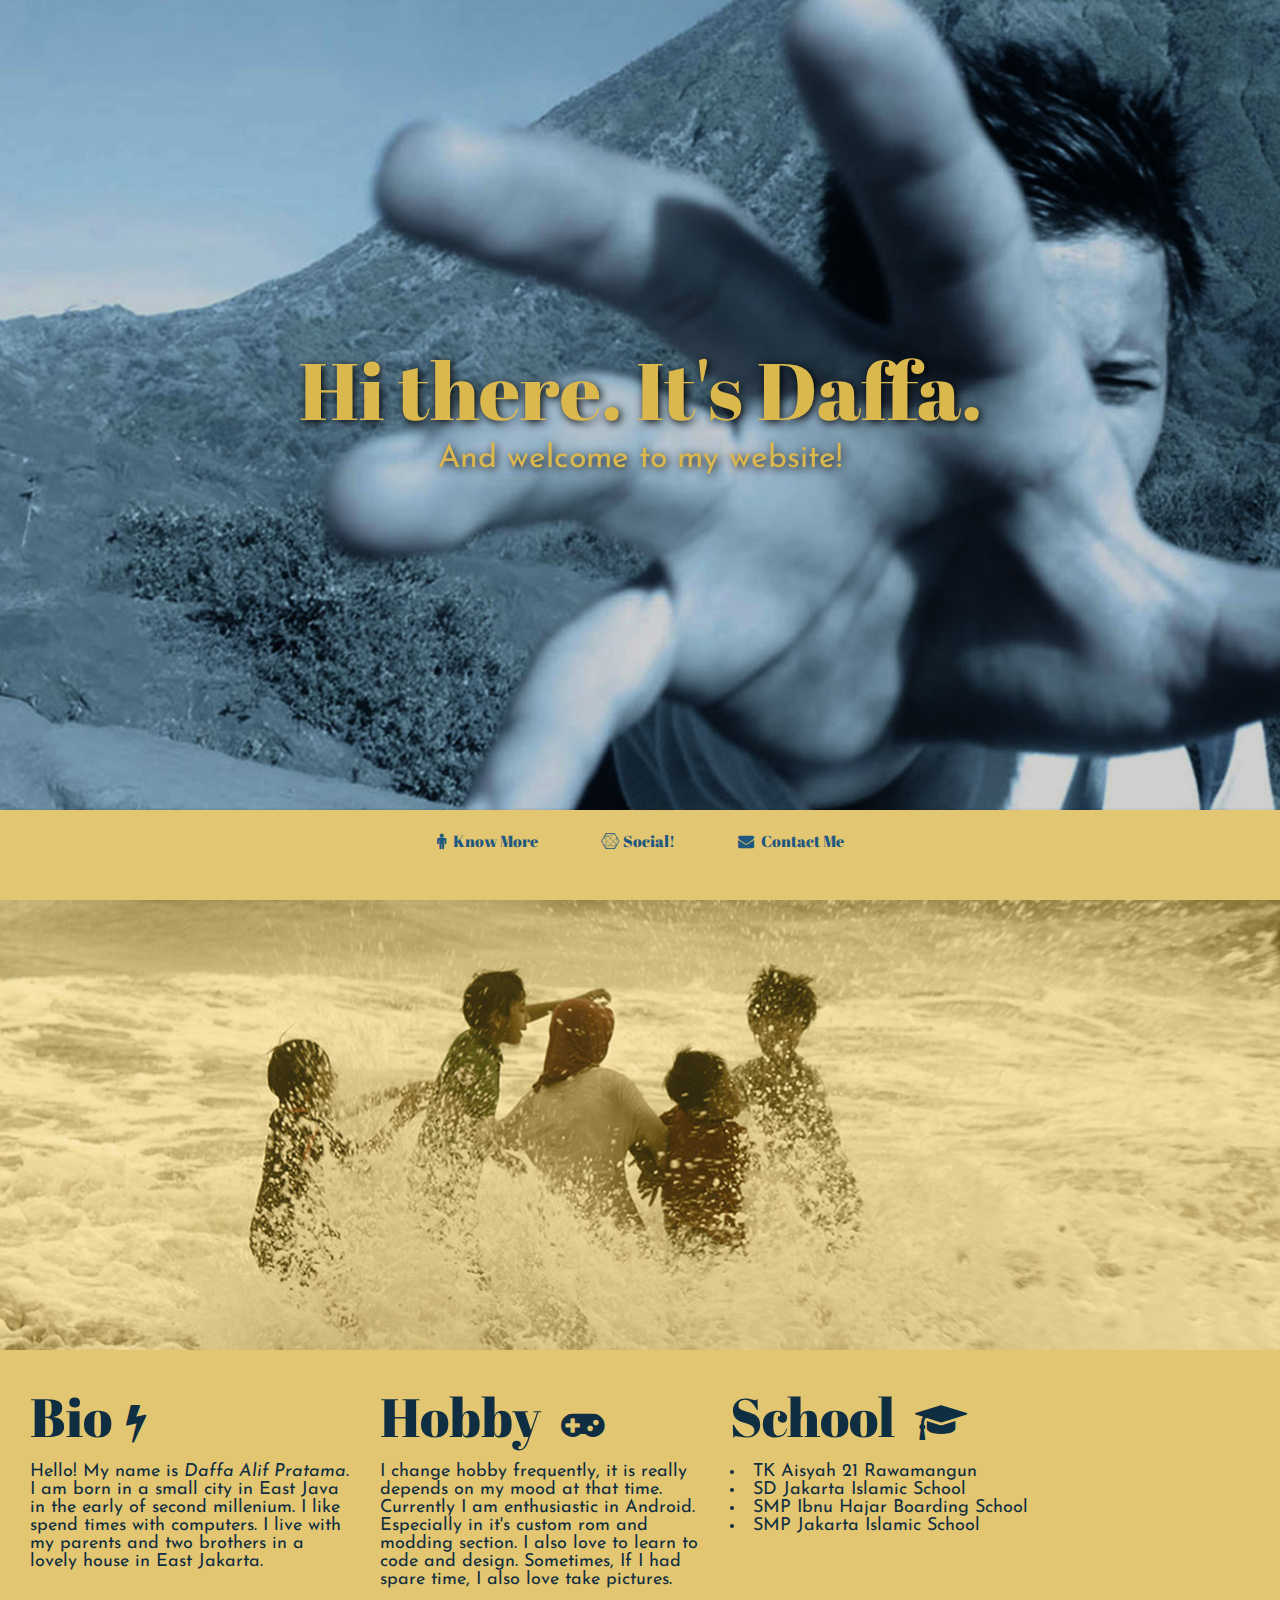
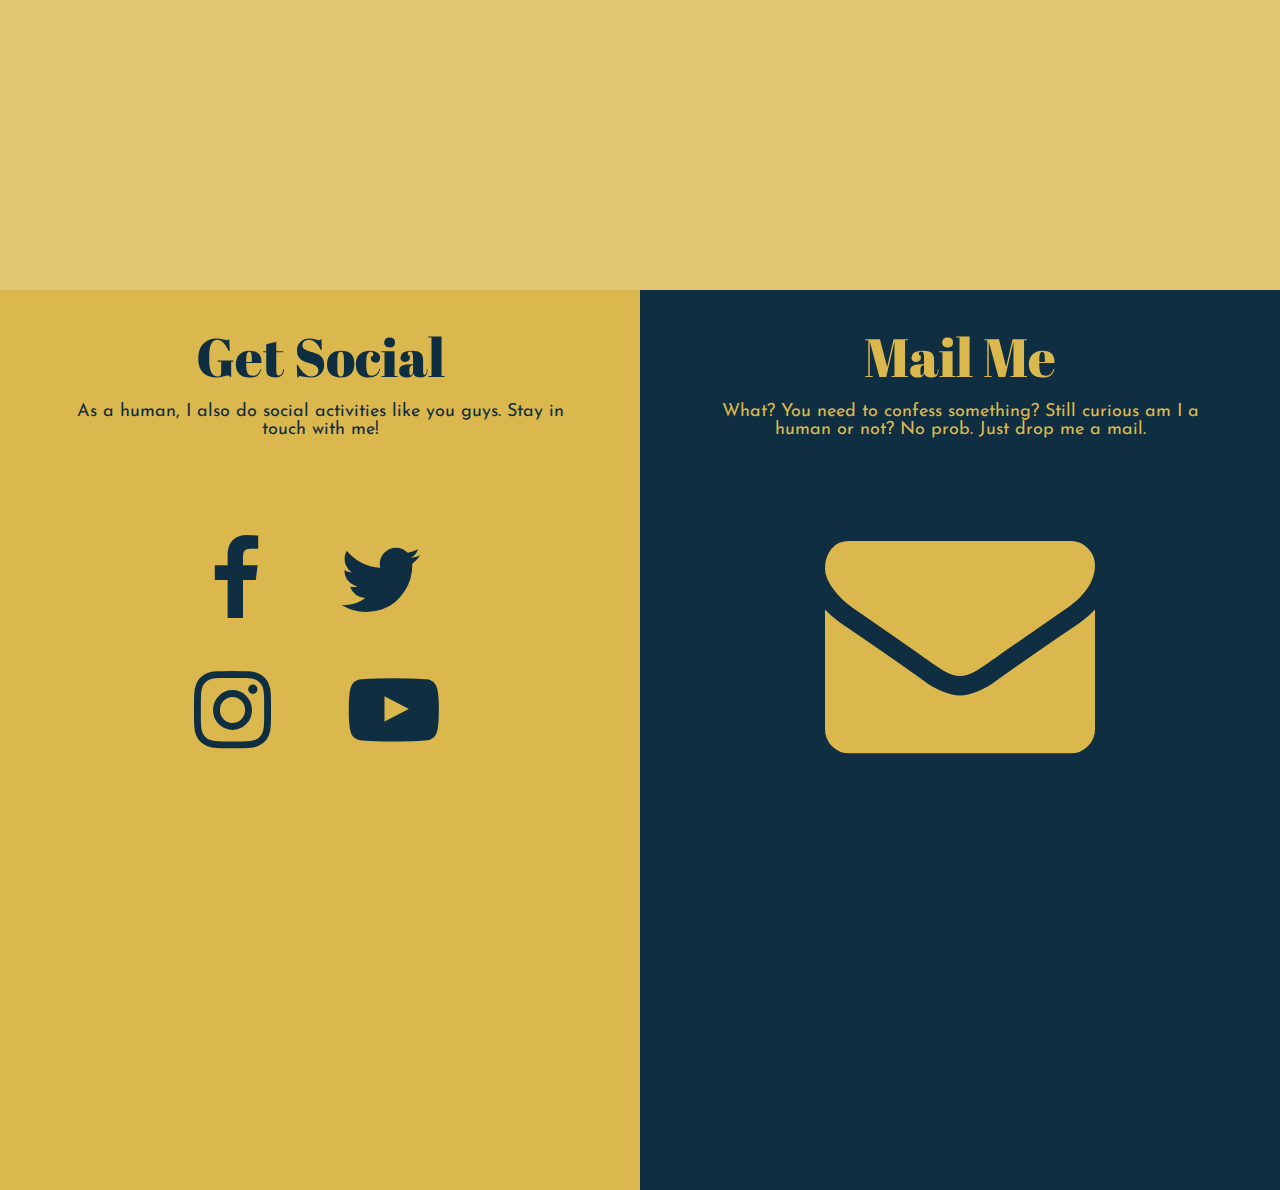
==== index.html @ 6572c6e2 "Adding the actual site for the first time" ====
<!DOCTYPE html>
<html>
<!-- ItsDaffa v1// Copyright 2015 Daffa Alif Pratama. All rights reserved.-->

	<head>
		<title>Daffa Alif Pratama</title>
		<meta charset="UTF-8">
		<link rel="stylesheet" type="text/css" href="styles.css">
		<!-- Fonts -->
		<link rel='stylesheet' type='text/css' href='http://fonts.googleapis.com/css?family=Abril+Fatface|Josefin+Sans' >
		<link rel="stylesheet" type='text/css' href="http://maxcdn.bootstrapcdn.com/font-awesome/4.3.0/css/font-awesome.min.css">
		<!-- Smooth Scroll -->
		<script type="text/javascript" src="http://ajax.googleapis.com/ajax/libs/jquery/1.7.1/jquery.min.js"></script>
		<script type="text/javascript" src="js/js.js"></script>
		<script type="text/javascript" src="js/jquery.js"></script>
		<script type="text/javascript" src="js/smoothscroll.js"></script>
		
	</head>

	<body>
	

		<div id="section3">
			<div id="hero-text">
				<h1 class="title">Hi there. It's Daffa.</h1>
				<p>And welcome to my website!</p>
			</div>
		</div>

			<nav id="menu" class="title">
			<ul>
				<a href="#part1" class="smoothScroll"> <li> <i class="fa fa-male"></i> Know More </li> </a>
				<a href="#part2" class="smoothScroll"> <li> <i class="fa fa-connectdevelop"></i>Social! </li> </a>
				<a href="#part2" class="smoothScroll"> <li> <i class="fa fa-envelope"></i> Contact Me</li> </a>
			</ul>
			</nav>


		<div id="section1">
			<a name="part1"></a>
		</div>

		<div id="section2">
			<section class="content">
				<h2 class="title">Bio<i class="fa fa-flash"></i> </h2>
				<p>Hello! My name is <em>Daffa Alif Pratama</em>.  
				I am born in a small city in East Java in the early of second millenium. I like spend times with computers.
				I live with my parents and two brothers in a lovely house in East Jakarta.
			</section>


			<section class="content">
				<h2 class="title">Hobby <i class="fa fa-gamepad"></i></h2>
				<p>I change hobby frequently, it is really depends on my mood at that time. Currently I am enthusiastic in Android. Especially in it's custom rom and modding section. I also love to learn to code and design. Sometimes, If I had spare time, I also love take pictures.
			</section>

			<section class="content">
				<h2 class="title">School <i class="fa fa-graduation-cap"></i></h2> 
				<ul style="list-style-position: inside;">
					<li>TK Aisyah 21 Rawamangun</li>
					<li>SD Jakarta Islamic School</li>
					<li>SMP Ibnu Hajar Boarding School</li>
					<li>SMP Jakarta Islamic School </li>
				</ul>
			</section>

		</div>


		<div id="section4">
			<a name="part2"></a>

			<section id="section4a" >
				<h2 class="title">Get Social</h2>
				<p class="text bottomcontent">As a human, I also do social activities like you guys. Stay in touch with me!</p>
				<div class="iconz">
					<a href="http://www.facebook.com/daffa.alif.pratama"><i class="icons fa fa-facebook fa-5x"></i></a>
					<a href="http://www.twitter.com/DaffaAlifP"><i class="icons fa fa-twitter fa-5x"></i></a>
					<a href="http://www.instagram.com/itsdaffa"><i class="icons fa fa-instagram fa-5x"></i></a>
					<a href="http://www.youtube.com/TheDaffaTube"><i class="icons fa fa-youtube-play fa-5x"></i></a>
				</div>
			</section>

			<section id="section4b">
				<h2 class="title ">Mail Me</h2>
				<p class="text bottomcontent">What? You need to confess something? Still curious am I a human or not? No prob. Just drop me a mail.</p>
				<div class="iconz" style="margin-top: 10%;"><a href="mailto:heyitsdaffa@yahoo.com?subject=A%20mail%20from%20itsdaffa.com"<i id="contactz" class="fa fa-envelope "></i></a></div>
			</section>
		</div>


	</body>
</html>
---- styles.css ----
html, body {
    height: 100%;
}

* {
	margin: 0;
	padding: 0;
}

/* BODY */
::selection {
    background: #E2C671;
}

body {
	width: 100%;
	font-family: 'Josefin Sans', sans-serif;
	font-weight: 400;
	background-color: #102E42;
}

.title {
	font-family: 'Abril Fatface', serif;
	font-weight: 400;
}



/* SECTION HERO */
#section3 {
	width: 100%;
	height:90%;
	background-color: #102E42;
	background-image: url('hero.jpg');
	background-repeat: no-repeat;
	background-position: bottom; 

	-webkit-background-size: cover;
  	-moz-background-size: cover;
  	-o-background-size: cover;
  	background-size: cover;

	-webkit-transform-style: preserve-3d;
	-moz-transform-style: preserve-3d;
	transform-style: preserve-3d;

}

#hero-text {
	/* CENTER DA FKIN THING */
	text-align: center;
	position: relative;
	top: 50%;
	transform: translateY(-50%);
	/* CENTER DA FKIN THING ends */
	color: #DBB84D;
	text-shadow: 2px 2px 10px #000;
}

#hero-text h1 {
	font-size: 500%;
	padding-bottom: 0;
}

#hero-text p {
	font-size: 200%;
}

/* MENU*/
#menu .fa {
	margin-right: 0.25em;
}

#menu {
	width: 100%;
	height: 10%;
	background-color: #E2C671;
}

#menu ul {
	text-align: center;
	list-style-type: none;
	padding: 20px;

}

#menu li {
	padding: 0 30px;
	display: inline;
}

a{
	text-decoration: none;
	-webkit-transition: color 0.5s;
    -moz-transition: color 0.5s;
    -o-transition: color 0.5s;
    transition: color 0.5s;
    transition-timing-function: ease-in-out;
}

#menu a:link {
	color: #1f597f;
}

#menu a:visited {
	color: inherit;
}

#menu a:hover {
	color: #102428;
}



/* SECTION SUB-IMAGE */
#section1 {
	width: 100%;
	height: 50%;
	background-image: url('sub-image.jpg') ;
	background-repeat: no-repeat;

	-webkit-background-size: cover;
  -moz-background-size: cover;
  -o-background-size: cover;
  background-size: cover;

}

/* SECTION MAIN TEXTS */

#section2 .fa {
	margin-left: 0.25em;
	font-size: 0.75em;
	line-height: 1px;
}

#section2 .fa-flash {
	margin-left: 0.35em;
}

#section2 {
	width: 100%;
	height: 60%;
	background-color: #E2C671;
}


.content h2 {
	font-size: 3em;
	padding-bottom: 10px;
}

.content {
	font-size: 18px;
	display: inline-block;
	margin-left: 30px;
	padding-top: 30px;
	width: 25%;
	float: left;
	color: #102E42;

}

/* SECTION GET IN TOUCH */

#section4 {
	width: 100%;
	height:100%;
	background-color: #E2C671;
	font-size: 18px;
}

#section4 h2 {
	font-size: 3em;
	margin-top: 30px;
	margin-bottom: 10px;
	text-align: center;
}

.bottomcontent {
	width: 80%;
	margin-left: auto;
	margin-right: auto;
	text-align: center;
}





/* SOCIALE */
#section4a {
	width: 50%;
	height: 100%;
	background-color: #DBB84D;
	color: #102E42;
	float:left;
	
}

.iconz {
	width: 50%;
	margin: 15% auto;
	text-align: center;
}

.icons {
	font-size : 10em;
	text-align: center;
	margin: 0 12.5% 12.5% 10%;

}

.iconz a:link {
	color: #102E42;
}


.iconz a:visited {
	color: inherit;
}

.iconz a:hover {
	color: #1f597f ;
}


/* MAIL ME */
#section4b {
	width: 50%;
	height: 100%;
	background-color: #102E42;
	color: #DBB84D;
	float:left;
}

#contactz {
	font-size: 15em;

}

#section4b a:link {
	color:#DBB84D;
	text-decoration: none;
}

#section4b a:visited {
	color:inherit;
}

#section4b a:hover {
	color: #e8d391;
}
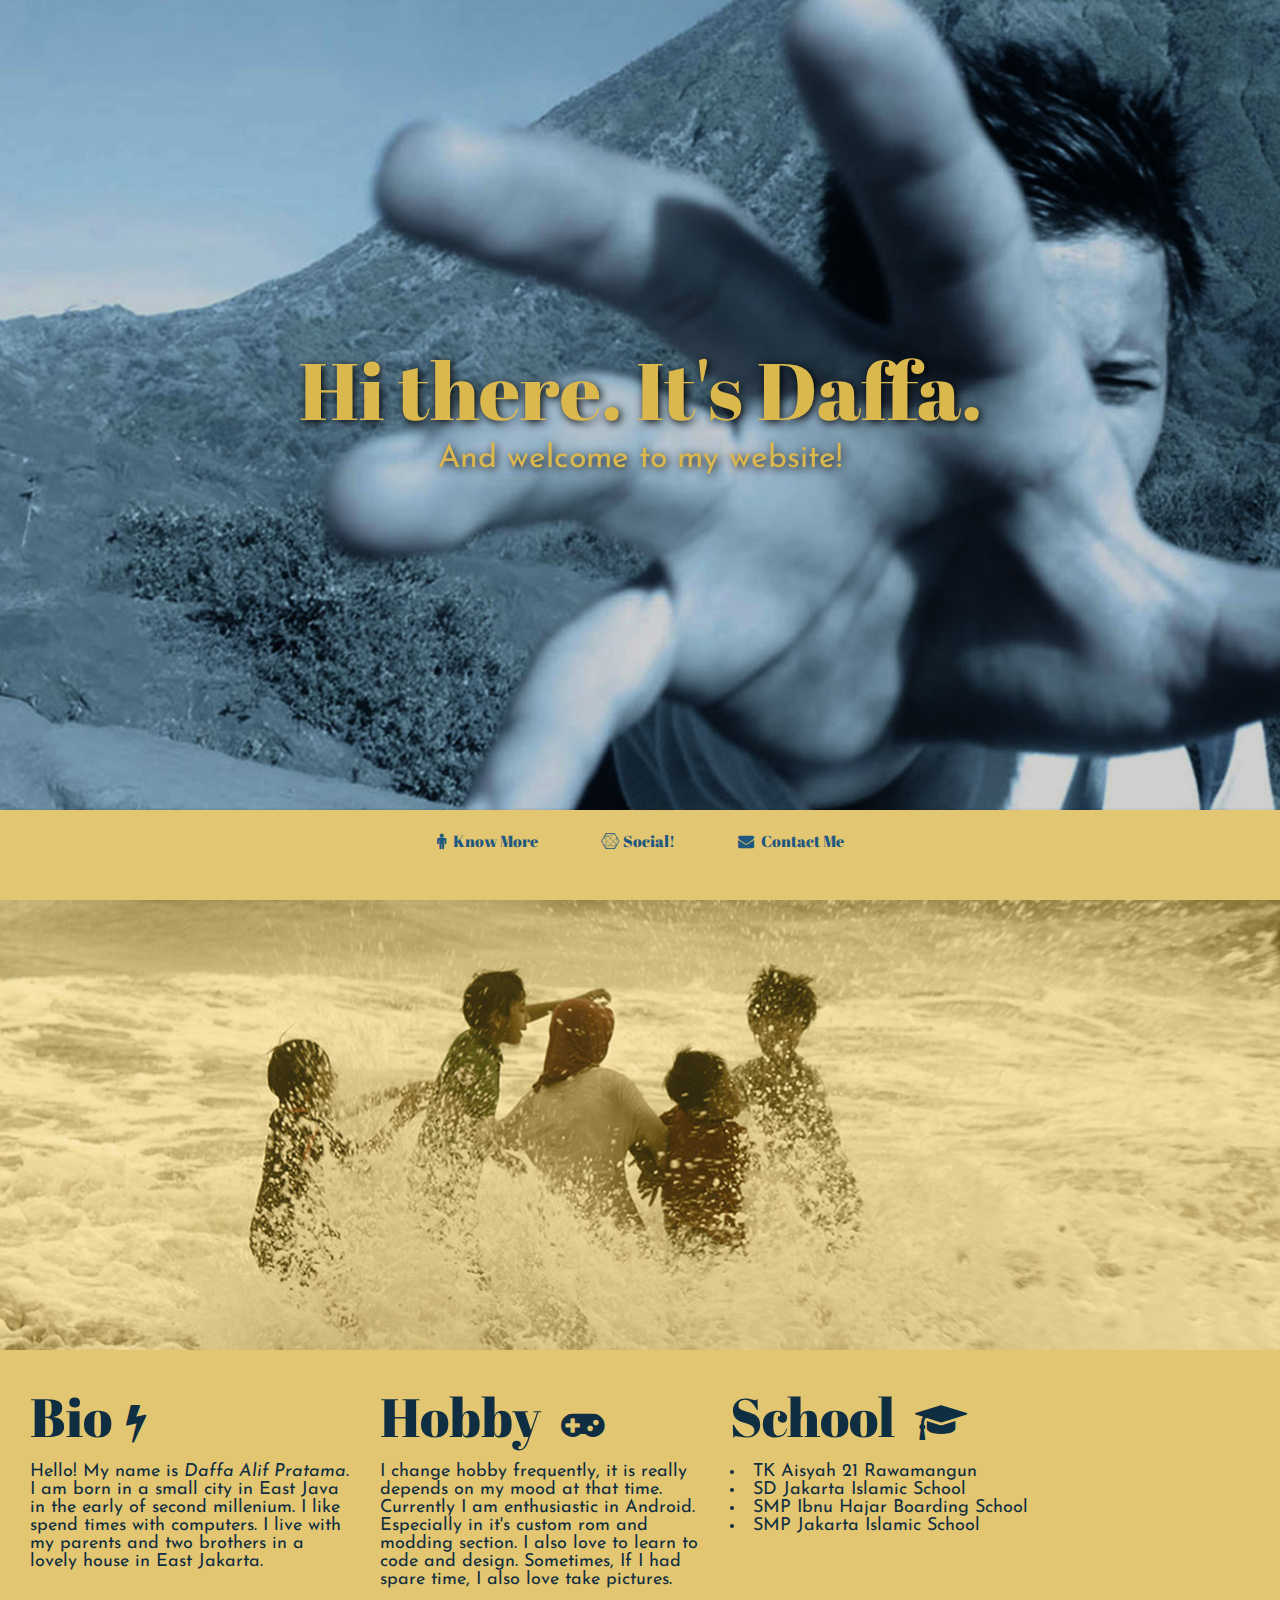
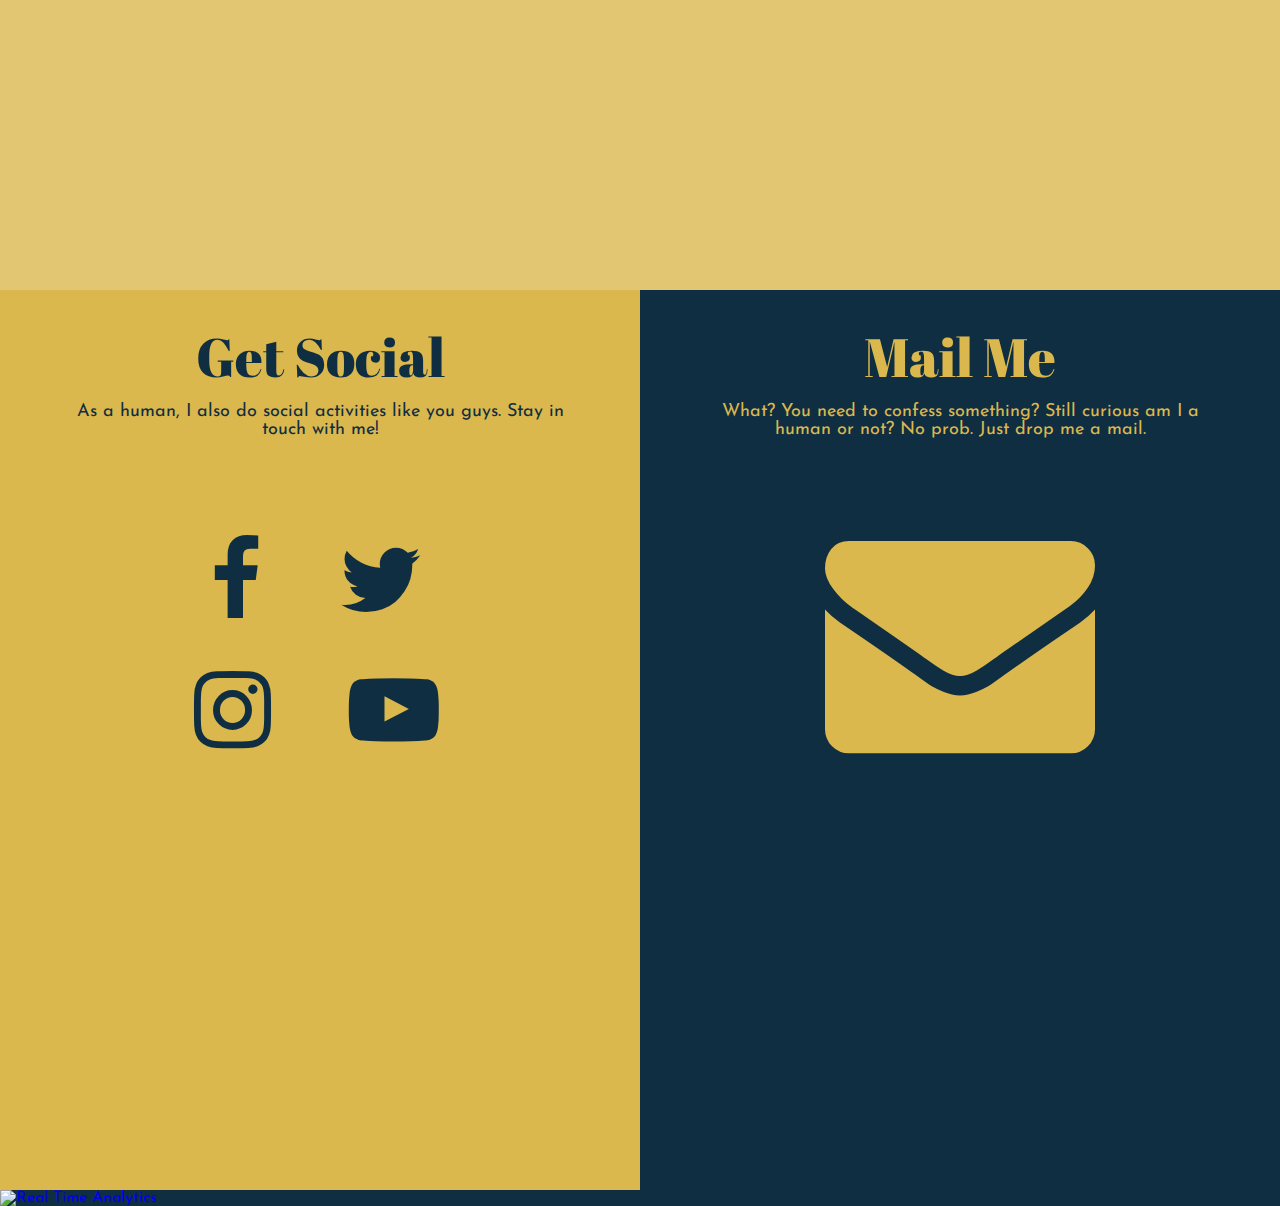
==== commit b613469b: "Update analytics" ====
--- a/index.html
+++ b/index.html
@@ -87,7 +87,13 @@
 				<div class="iconz" style="margin-top: 10%;"><a href="mailto:heyitsdaffa@yahoo.com?subject=A%20mail%20from%20itsdaffa.com"<i id="contactz" class="fa fa-envelope "></i></a></div>
 			</section>
 		</div>
+		
+<!-- Clicky Analytics -->
+<a title="Real Time Analytics" href="http://clicky.com/100863938"><img alt="Real Time Analytics" src="//static.getclicky.com/media/links/badge.gif" border="0" /></a>
+<script src="//static.getclicky.com/js" type="text/javascript"></script>
+<script type="text/javascript">try{ clicky.init(100863938); }catch(e){}</script>
+<noscript><p><img alt="Clicky" width="1" height="1" src="//in.getclicky.com/100863938ns.gif" /></p></noscript>
 
 
 	</body>
-</html>+</html>
--- a/styles.css
+++ b/styles.css
@@ -15,13 +15,13 @@
 
 body {
 	width: 100%;
-	font-family: 'Josefin Sans', sans-serif;
+	font-family: 'Josefin Sans', 'Century Gothic', CenturyGothic, AppleGothic, sans-serif;
 	font-weight: 400;
 	background-color: #102E42;
 }
 
 .title {
-	font-family: 'Abril Fatface', serif;
+	font-family: 'Abril Fatface', Garamond, Baskerville, 'Baskerville Old Face', 'Hoefler Text', 'Times New Roman', serif;
 	font-weight: 400;
 }
 
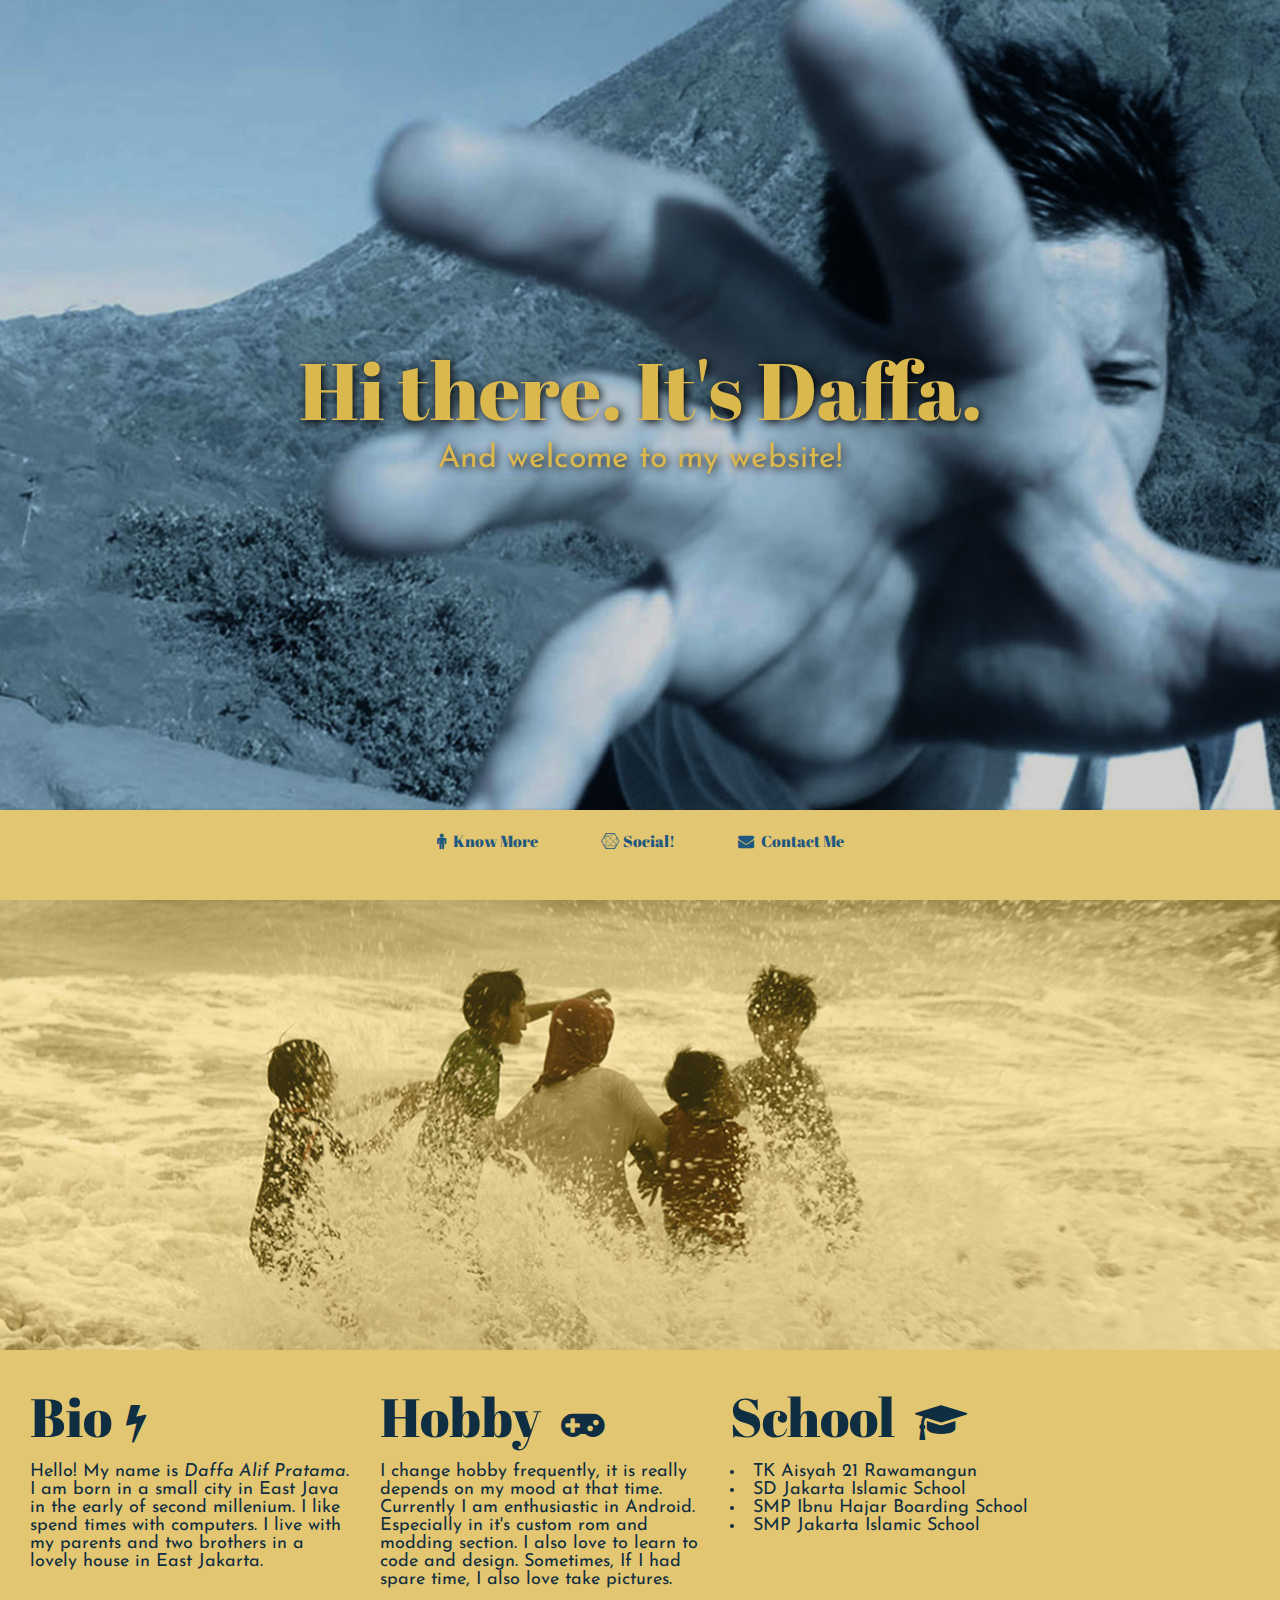
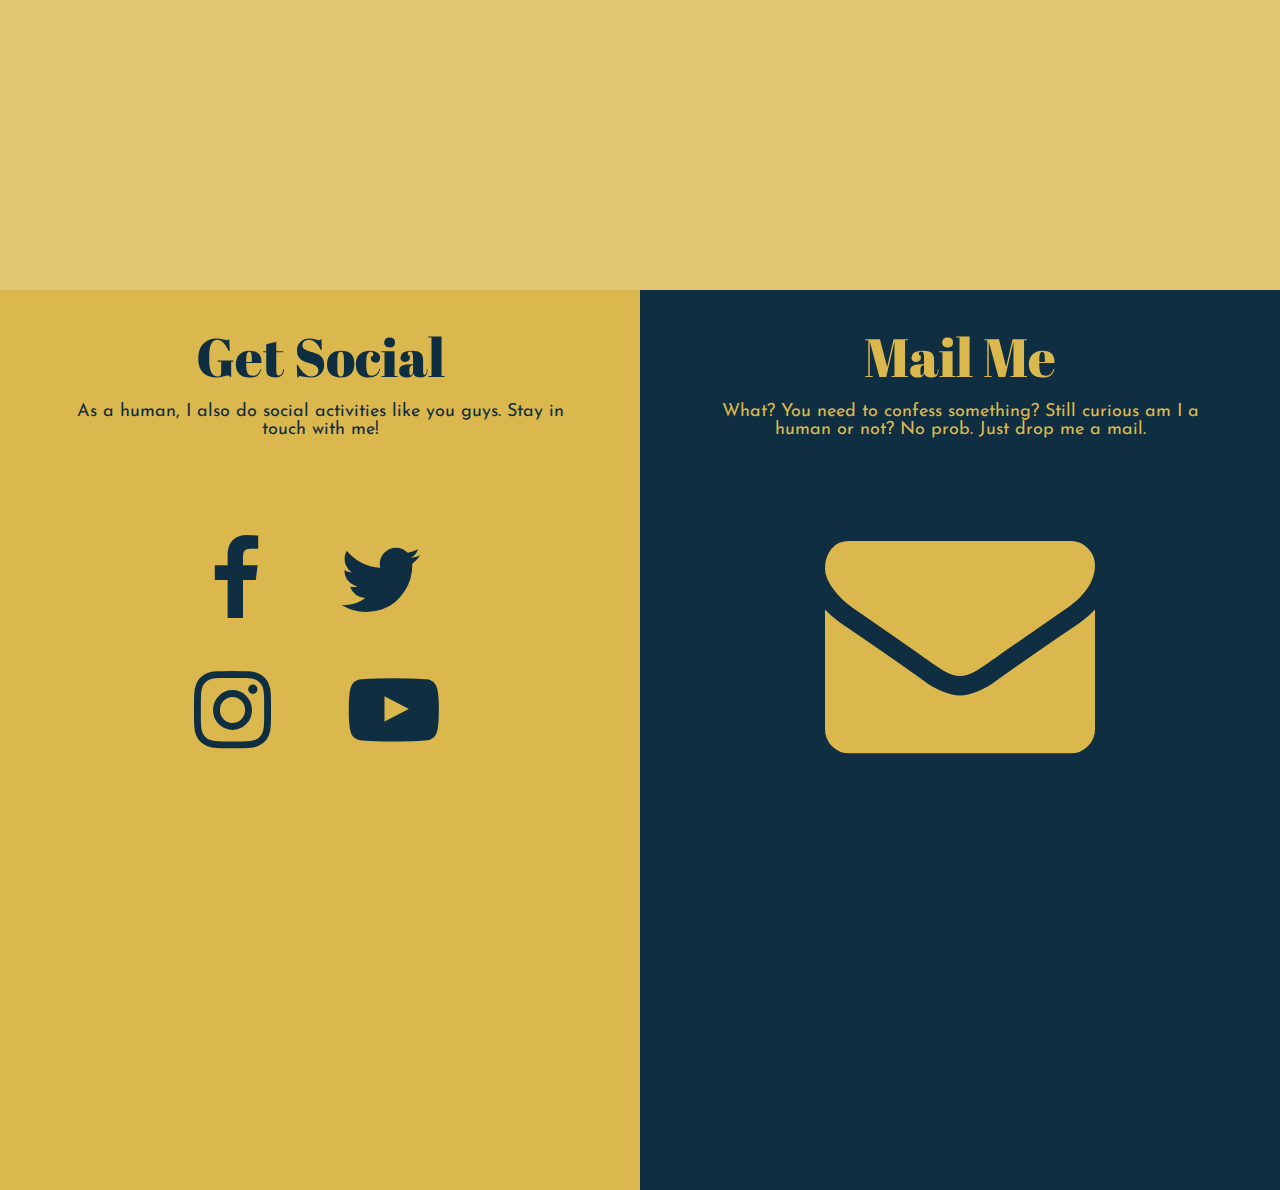
==== commit decdd4a5: "Update index.html" ====
--- a/index.html
+++ b/index.html
@@ -7,7 +7,7 @@
 		<meta charset="UTF-8">
 		<link rel="stylesheet" type="text/css" href="styles.css">
 		<!-- Fonts -->
-		<link rel='stylesheet' type='text/css' href='http://fonts.googleapis.com/css?family=Abril+Fatface|Josefin+Sans' >
+		<link rel='stylesheet' type='text/css' href='https://fonts.googleapis.com/css?family=Abril+Fatface|Josefin+Sans' >
 		<link rel="stylesheet" type='text/css' href="http://maxcdn.bootstrapcdn.com/font-awesome/4.3.0/css/font-awesome.min.css">
 		<!-- Smooth Scroll -->
 		<script type="text/javascript" src="http://ajax.googleapis.com/ajax/libs/jquery/1.7.1/jquery.min.js"></script>
@@ -89,11 +89,14 @@
 		</div>
 		
 <!-- Clicky Analytics -->
-<a title="Real Time Analytics" href="http://clicky.com/100863938"><img alt="Real Time Analytics" src="//static.getclicky.com/media/links/badge.gif" border="0" /></a>
+<!--<a title="Real Time Analytics" href="http://clicky.com/100863938"><img alt="Real Time Analytics" src="//static.getclicky.com/media/links/badge.gif" border="0" /></a>
 <script src="//static.getclicky.com/js" type="text/javascript"></script>
 <script type="text/javascript">try{ clicky.init(100863938); }catch(e){}</script>
-<noscript><p><img alt="Clicky" width="1" height="1" src="//in.getclicky.com/100863938ns.gif" /></p></noscript>
+<noscript><p><img alt="Clicky" width="1" height="1" src="//in.getclicky.com/100863938ns.gif" /></p></noscript> -->
 
+<!-- Hello bar --> <!--
+<script src="//my.hellobar.com/c0618d311f634f2ad14ad118806aca4c5a2d2a5d.js" type="text/javascript" charset="utf-8" async="async"></script>
+-->
 
 	</body>
 </html>
--- a/styles.css
+++ b/styles.css
@@ -1,3 +1,4 @@
+
 
 html, body {
     height: 100%;
@@ -34,7 +35,7 @@
 	background-color: #102E42;
 	background-image: url('hero.jpg');
 	background-repeat: no-repeat;
-	background-position: bottom; 
+	background-position: bottom;
 
 	-webkit-background-size: cover;
   	-moz-background-size: cover;
@@ -196,7 +197,7 @@
 	background-color: #DBB84D;
 	color: #102E42;
 	float:left;
-	
+
 }
 
 .iconz {
